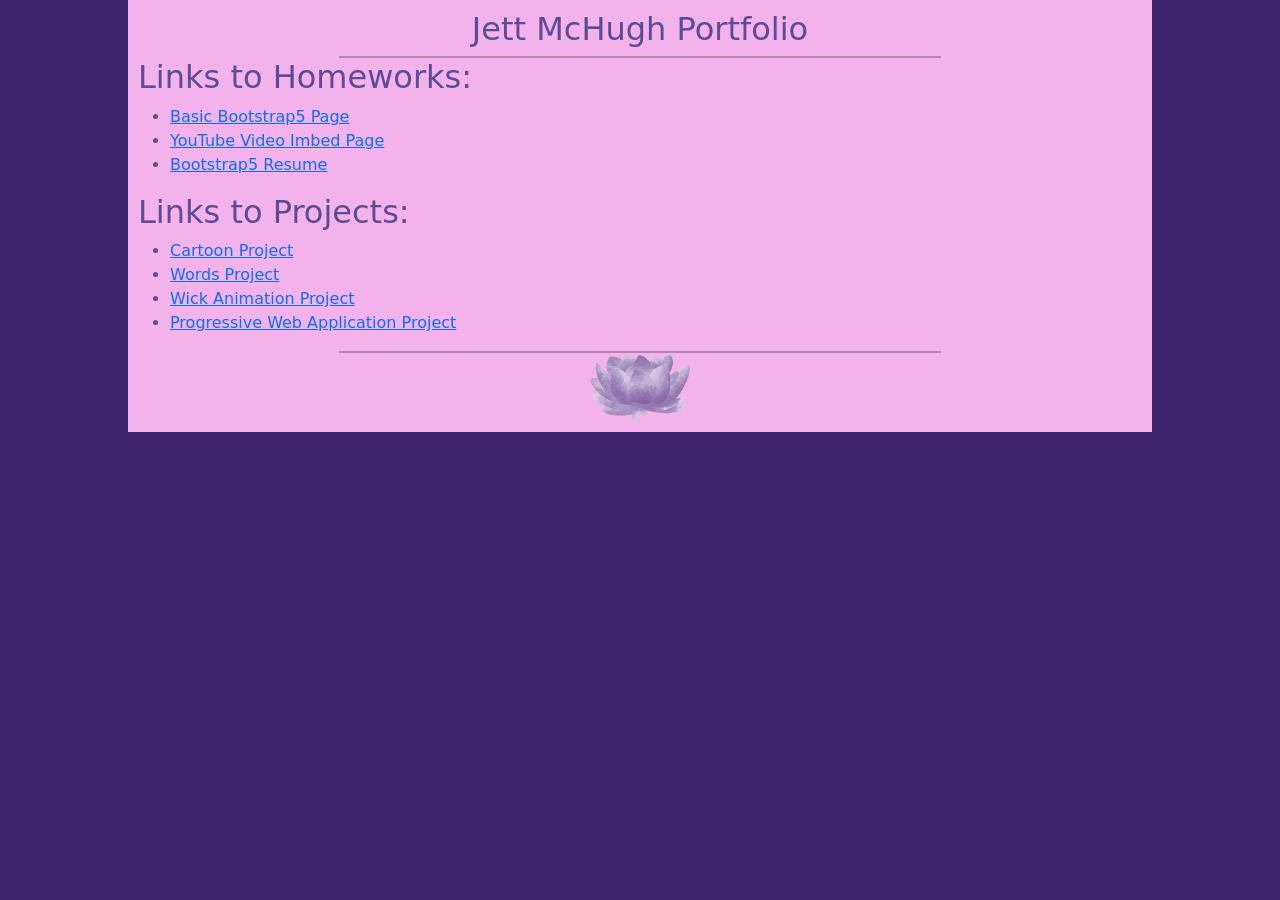
==== index.html @ 84514c6e "Reapply "Finished Basics for all Hws" This reverts commit 88038aecb27e67c8282e053ed1ffb188586c3d6f." ====
<!--Jett McHugh Portfolio-->
<!DOCTYPE html>
<html lang="en">
<head>
	<meta charset="utf-8"/>
	<meta name="viewport" content="width=device-width, initial-scale=1.0">
    <link href="https://cdn.jsdelivr.net/npm/bootstrap@5.3.8/dist/css/bootstrap.min.css" rel="stylesheet" integrity="sha384-sRIl4kxILFvY47J16cr9ZwB07vP4J8+LH7qKQnuqkuIAvNWLzeN8tE5YBujZqJLB" crossorigin="anonymous">
	<link rel="stylesheet" type="text/css" href="./css/active.css">
    <title>Jett McHugh - Portfolio</title>
</head>
<body>
    <div class="box">
        <h1>Jett McHugh Portfolio</h1>
        <hr>
        <h2>Links to Homeworks:</h2>
        <ul>
            <li><a href="./BootstrapPageHW/BootstrapPageHW.html">Basic Bootstrap5 Page</a></li>
            <li><a href="./YoutubePageHW/YoutubePageHW.html">YouTube Video Imbed Page</a></li>
            <li><a href="./ResumePageHW/Resume.html">Bootstrap5 Resume</a></li>
        </ul>
        <h2>Links to Projects:</h2>
        <ul>
            <li><a href="./CartoonProject/CartoonProject.html">Cartoon Project</a></li>
            <li><a href="./WordProject/WordProject.html">Words Project</a></li>
            <li><a href="./WickProject/WickProject.html">Wick Animation Project</a></li>
            <li><a href="./PWAProject/PWAProject.html">Progressive Web Application Project</a></li>
        </ul>
        <hr>
        <div style="text-align: center;">
            <img src="./images/Lotus_transparent.png" alt="Purple lotus" width="100">
        </div>
    </div>
    <script src="https://cdn.jsdelivr.net/npm/bootstrap@5.3.8/dist/js/bootstrap.bundle.min.js" integrity="sha384-FKyoEForCGlyvwx9Hj09JcYn3nv7wiPVlz7YYwJrWVcXK/BmnVDxM+D2scQbITxI" crossorigin="anonymous"></script>
</body>
</html>
---- css/active.css ----
/*Jett (Hannah) McHugh CSS document*/
body {
    background:#3D246C;
    color:#50009c;
}

hr {
    color: black;
    height: 2px;
    border-width: 0;
    background: black;
    width: 60%;
    margin: 0 auto;
}

h1 {
    font-size: 2em;
    text-align: center;
}

.box {
    background:#f3b2e9;
    color:#5C4B99;
    width:80%;
    height: 100%;
    
    padding: 10px;
    margin: auto;
   
}

table {
    border-collapse: collapse;
}

th, td {
    border: 1px solid black;
}
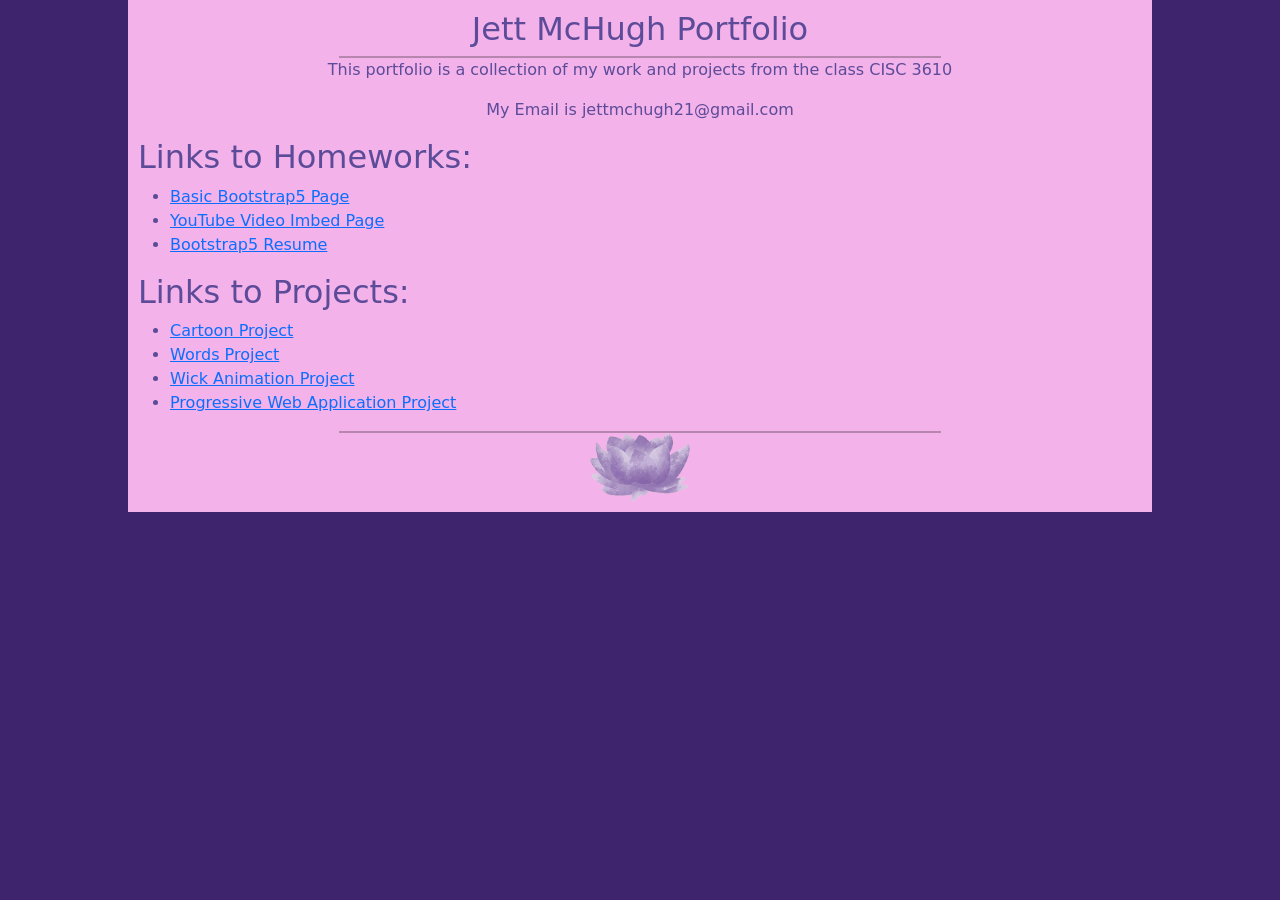
==== commit 343d152b: "Updating Index.html Including required information for portfolio" ====
--- a/index.html
+++ b/index.html
@@ -12,6 +12,8 @@
     <div class="box">
         <h1>Jett McHugh Portfolio</h1>
         <hr>
+        <p style="text-align: center;">This portfolio is a collection of my work and projects from the class CISC 3610</p>
+        <p style="text-align: center;">My Email is jettmchugh21@gmail.com</p>
         <h2>Links to Homeworks:</h2>
         <ul>
             <li><a href="./BootstrapPageHW/BootstrapPageHW.html">Basic Bootstrap5 Page</a></li>
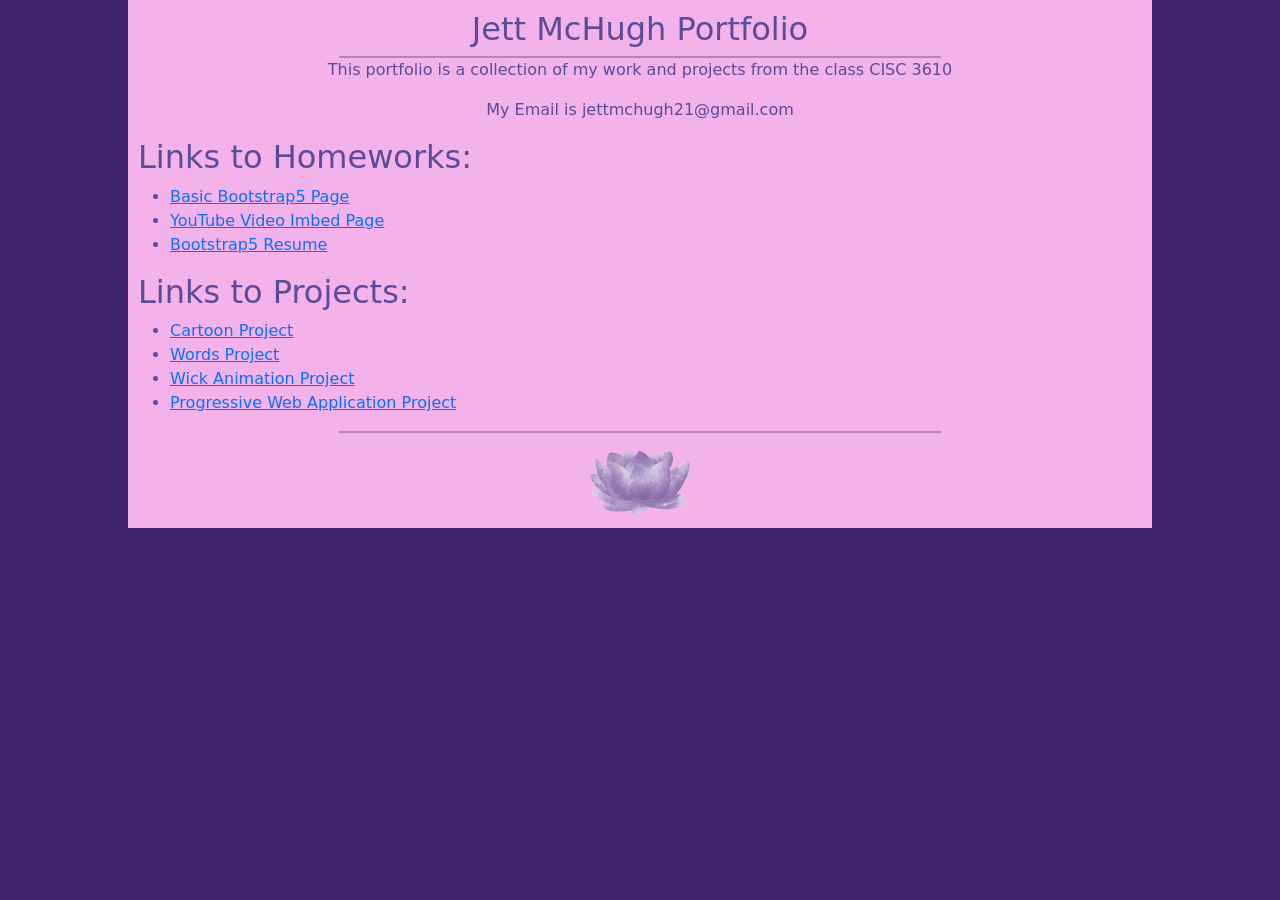
==== commit 89b3c53e: "Update index.html" ====
--- a/index.html
+++ b/index.html
@@ -14,7 +14,7 @@
         <hr>
         <p style="text-align: center;">This portfolio is a collection of my work and projects from the class CISC 3610</p>
         <p style="text-align: center;">My Email is jettmchugh21@gmail.com</p>
-        <h2>Links to Homeworks:</h2>
+        <p style="text-align: center;"><h2>Links to Homeworks:</h2>
         <ul>
             <li><a href="./BootstrapPageHW/BootstrapPageHW.html">Basic Bootstrap5 Page</a></li>
             <li><a href="./YoutubePageHW/YoutubePageHW.html">YouTube Video Imbed Page</a></li>
@@ -28,6 +28,7 @@
             <li><a href="./PWAProject/PWAProject.html">Progressive Web Application Project</a></li>
         </ul>
         <hr>
+        </p>
         <div style="text-align: center;">
             <img src="./images/Lotus_transparent.png" alt="Purple lotus" width="100">
         </div>
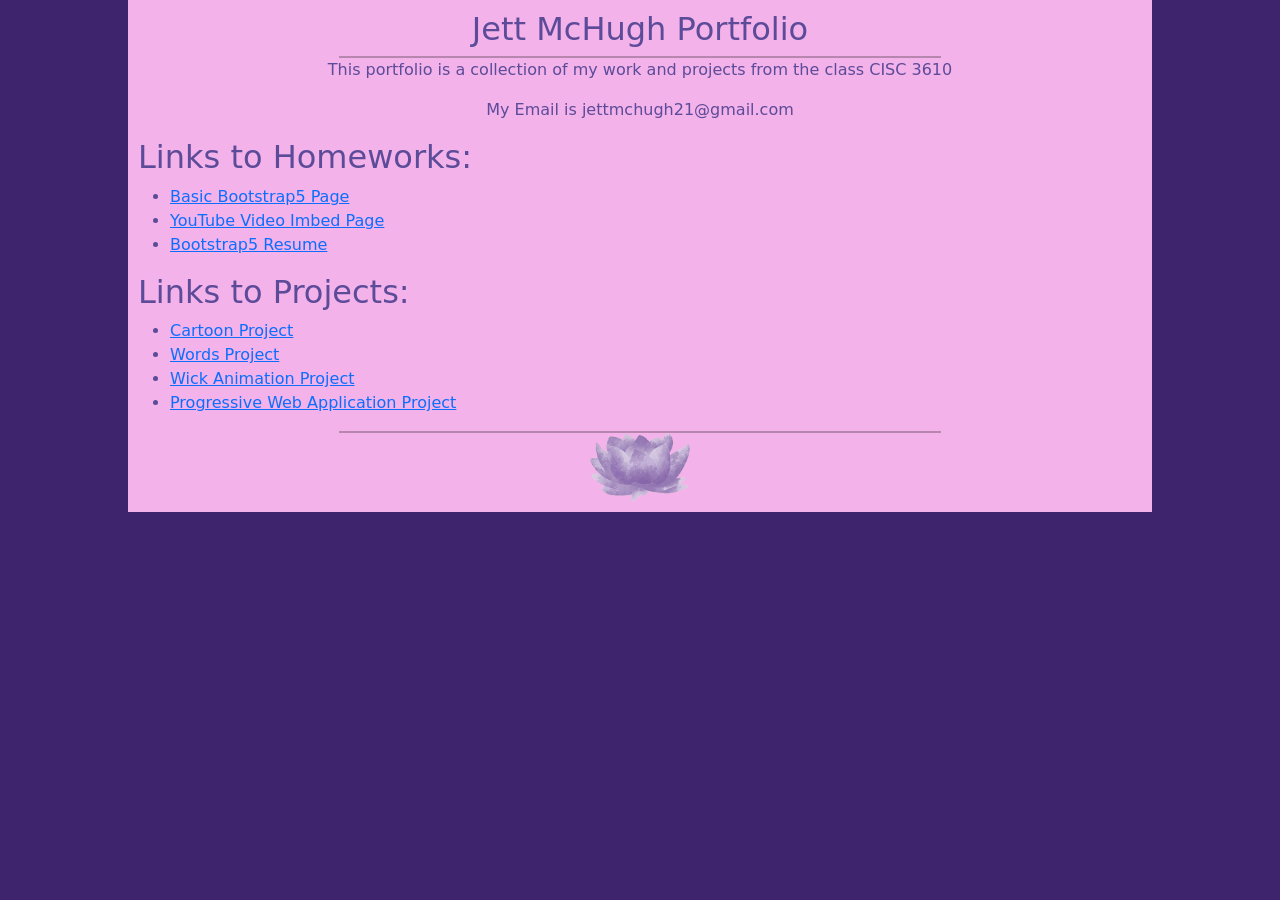
==== commit 1391858a: "Update index.html" ====
--- a/index.html
+++ b/index.html
@@ -14,7 +14,7 @@
         <hr>
         <p style="text-align: center;">This portfolio is a collection of my work and projects from the class CISC 3610</p>
         <p style="text-align: center;">My Email is jettmchugh21@gmail.com</p>
-        <p style="text-align: center;"><h2>Links to Homeworks:</h2>
+        <h2>Links to Homeworks:</h2>
         <ul>
             <li><a href="./BootstrapPageHW/BootstrapPageHW.html">Basic Bootstrap5 Page</a></li>
             <li><a href="./YoutubePageHW/YoutubePageHW.html">YouTube Video Imbed Page</a></li>
@@ -28,7 +28,6 @@
             <li><a href="./PWAProject/PWAProject.html">Progressive Web Application Project</a></li>
         </ul>
         <hr>
-        </p>
         <div style="text-align: center;">
             <img src="./images/Lotus_transparent.png" alt="Purple lotus" width="100">
         </div>
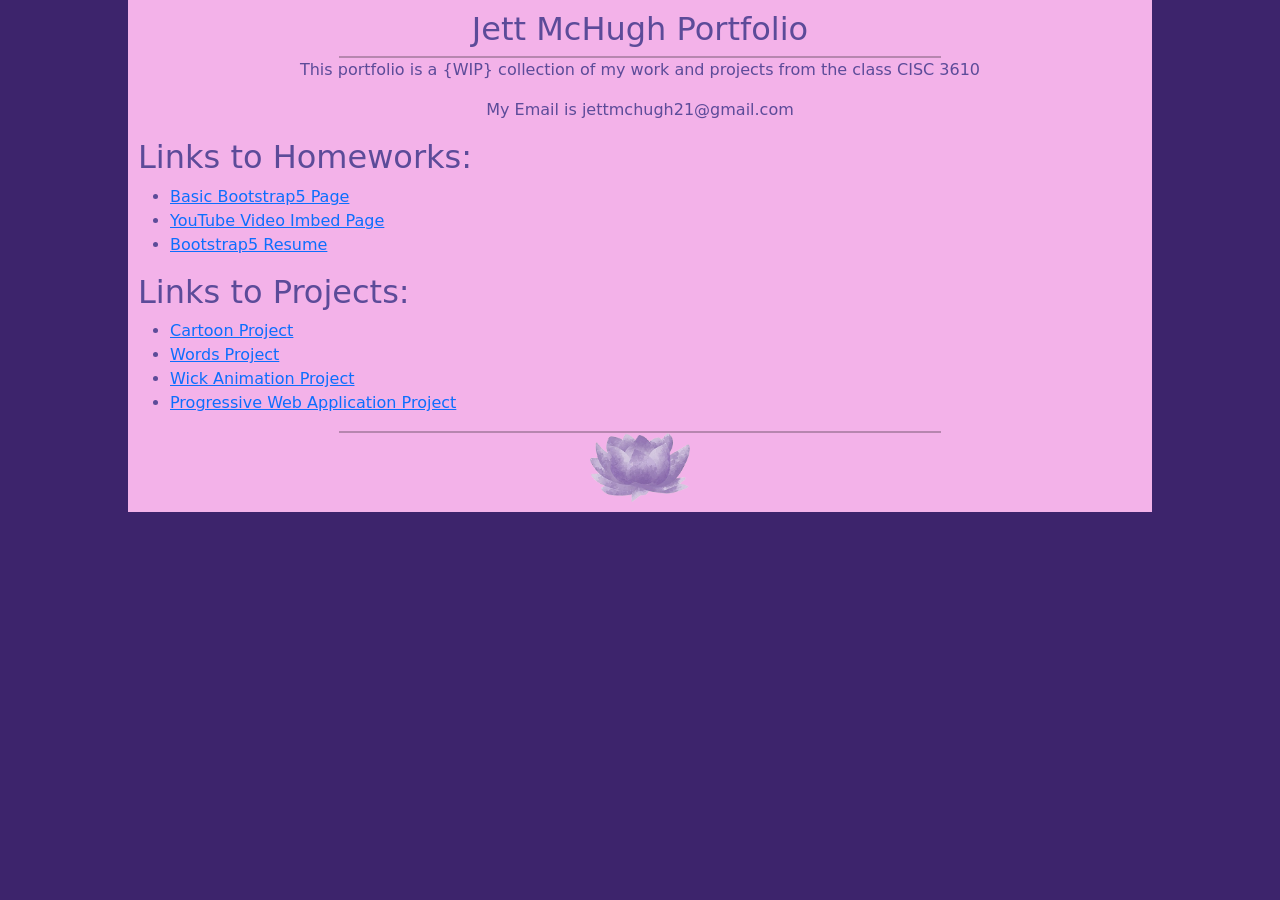
==== commit 26917e22: "Update index.html" ====
--- a/index.html
+++ b/index.html
@@ -12,7 +12,7 @@
     <div class="box">
         <h1>Jett McHugh Portfolio</h1>
         <hr>
-        <p style="text-align: center;">This portfolio is a collection of my work and projects from the class CISC 3610</p>
+        <p style="text-align: center;">This portfolio is a {WIP} collection of my work and projects from the class CISC 3610</p>
         <p style="text-align: center;">My Email is jettmchugh21@gmail.com</p>
         <h2>Links to Homeworks:</h2>
         <ul>
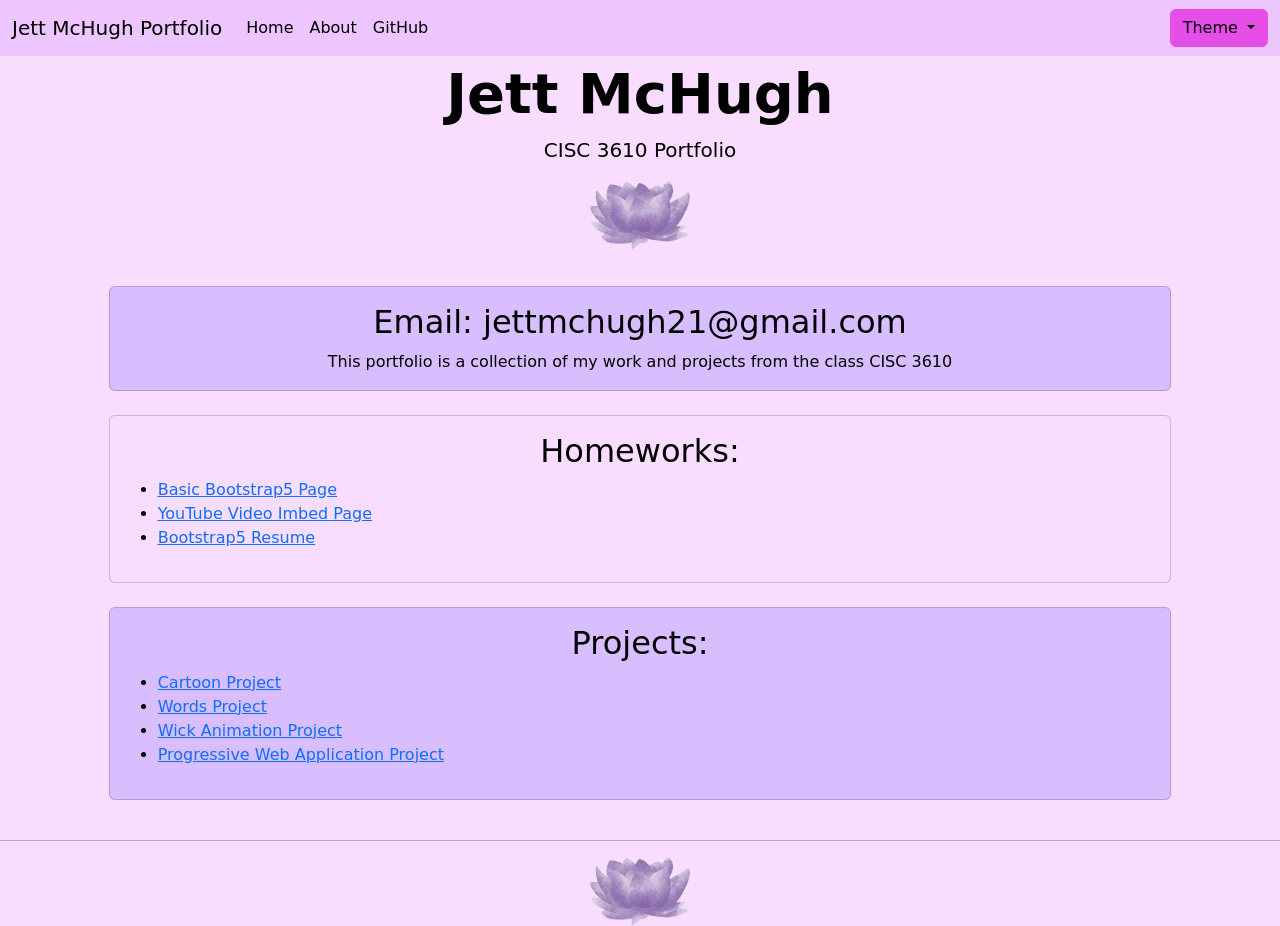
==== commit 700549a8: "Finish Portfolio Finish portfolio by updating all pages to bootstrap" ====
--- a/index.html
+++ b/index.html
@@ -1,37 +1,127 @@
-<!--Jett McHugh Portfolio-->
 <!DOCTYPE html>
 <html lang="en">
 <head>
-	<meta charset="utf-8"/>
-	<meta name="viewport" content="width=device-width, initial-scale=1.0">
-    <link href="https://cdn.jsdelivr.net/npm/bootstrap@5.3.8/dist/css/bootstrap.min.css" rel="stylesheet" integrity="sha384-sRIl4kxILFvY47J16cr9ZwB07vP4J8+LH7qKQnuqkuIAvNWLzeN8tE5YBujZqJLB" crossorigin="anonymous">
-	<link rel="stylesheet" type="text/css" href="./css/active.css">
-    <title>Jett McHugh - Portfolio</title>
+    <meta charset="UTF-8">
+    <meta name="viewport" content="width=device-width, initial-scale=1.0">
+    <title>Portfolio Index</title>
+    <link href="https://cdn.jsdelivr.net/npm/bootstrap@5.3.3/dist/css/bootstrap.min.css" rel="stylesheet">
+    <link rel="stylesheet" href="css/active.css">
+    
 </head>
 <body>
-    <div class="box">
-        <h1>Jett McHugh Portfolio</h1>
-        <hr>
-        <p style="text-align: center;">This portfolio is a {WIP} collection of my work and projects from the class CISC 3610</p>
-        <p style="text-align: center;">My Email is jettmchugh21@gmail.com</p>
-        <h2>Links to Homeworks:</h2>
-        <ul>
-            <li><a href="./BootstrapPageHW/BootstrapPageHW.html">Basic Bootstrap5 Page</a></li>
-            <li><a href="./YoutubePageHW/YoutubePageHW.html">YouTube Video Imbed Page</a></li>
-            <li><a href="./ResumePageHW/Resume.html">Bootstrap5 Resume</a></li>
-        </ul>
-        <h2>Links to Projects:</h2>
-        <ul>
-            <li><a href="./CartoonProject/CartoonProject.html">Cartoon Project</a></li>
-            <li><a href="./WordProject/WordProject.html">Words Project</a></li>
-            <li><a href="./WickProject/WickProject.html">Wick Animation Project</a></li>
-            <li><a href="./PWAProject/PWAProject.html">Progressive Web Application Project</a></li>
-        </ul>
-        <hr>
-        <div style="text-align: center;">
-            <img src="./images/Lotus_transparent.png" alt="Purple lotus" width="100">
+    <!-- Navbar -->
+    <nav class="navbar navbar-expand-lg navbar-light bg-light">
+        <div class="container-fluid">
+            <a class="navbar-brand">Jett McHugh Portfolio</a>
+            <button class="navbar-toggler" type="button" data-bs-toggle="collapse" data-bs-target="#navbarNav">
+                <span class="navbar-toggler-icon"></span>
+            </button>
+            <div class="collapse navbar-collapse" id="navbarNav">
+                <ul class="navbar-nav me-auto">
+                    <li class="nav-item">
+                        <a class="nav-link active" href="index.html">Home</a>
+                    </li>
+                    <li class="nav-item">
+                        <a class="nav-link" href="ResumePageHW/Resume.html">About</a>
+                    </li>
+                    <li class="nav-item">
+                        <a class="nav-link" href="https://github.com/UnciaCoding?tab=repositories">GitHub</a>
+                    </li>
+                </ul>
+                <!-- Dark Mode Dropdown -->
+                <div class="dropdown">
+                    <button class="btn btn-custom2 dropdown-toggle" type="button" id="themeDropdown" data-bs-toggle="dropdown" aria-expanded="false">
+                        <i class="bi bi-moon-fill"></i> Theme
+                    </button>
+                    <ul class="dropdown-menu dropdown-menu-end" aria-labelledby="themeDropdown">
+                        <li><a class="dropdown-item" href="#" id="lightTheme"><i class="bi bi-sun-fill"></i> Light Mode</a></li>
+                        <li><a class="dropdown-item" href="#" id="darkTheme"><i class="bi bi-moon-fill"></i> Dark Mode</a></li>
+                    </ul>
+                </div>
+            </div>
+        </div>
+    </nav>
+    <section class="py-1 text-center">
+        <div class="container">
+            <h1 class="display-4 fw-bold">Jett McHugh</h1>
+            <p class="lead">CISC 3610 Portfolio</p>
+            <div style="text-align: center;">
+                <img src="images/Lotus_transparent.png" alt="Purple lotus" width="100">
+            </div>
+        </div>
+    </section>
+    <div class="row justify-content-center mt-2">
+        <div class="col-md-10">
+            <div class="card my-4 mx-auto" style="background-color: var(--bs-bg-1);">
+                <div class="card-body">
+                    <h2 class="card-title text-center">Email: jettmchugh21@gmail.com</h2>
+                    <p class="card-text text-center">This portfolio is a collection of my work and projects from the class CISC 3610
+                    </p>
+                </div>
+            </div>
+            <div class="card my-4 mx-auto">
+                <div class="card-body">
+                    <h2 class="card-title text-center">Homeworks:</h2>
+                    <ul>
+                        <li><a href="./BootstrapPageHW/BootstrapPageHW.html">Basic Bootstrap5 Page</a></li>
+                        <li><a href="./YoutubePageHW/YoutubePageHW.html">YouTube Video Imbed Page</a></li>
+                        <li><a href="./ResumePageHW/Resume.html">Bootstrap5 Resume</a></li>
+                    </ul>
+                </div>
+            </div>
+            <div class="card my-4 mx-auto" style="background-color: var(--bs-bg-1);">
+                <div class="card-body">
+                    <h2 class="card-title text-center">Projects:</h2>
+                    <ul>
+                        <li><a href="./CartoonProject/CartoonProject.html">Cartoon Project</a></li>
+                        <li><a href="./WordProject/WordProject.html">Words Project</a></li>
+                        <li><a href="./WickProject/WickProject.html">Wick Animation Project</a></li>
+                        <li><a href="https://unciacoding.github.io/CISC3610_PWAProject.github.io/">Progressive Web Application Project</a></li>
+                    </ul>
+                </div>
+            </div>
         </div>
     </div>
+    <hr>
+    <div style="text-align: center;">
+        <img src="./images/Lotus_transparent.png" alt="Purple lotus" width="100">
+    </div>
+    <script>
+        // Dark mode functionality
+        const lightThemeBtn = document.getElementById('lightTheme');
+        const darkThemeBtn = document.getElementById('darkTheme');
+        const html = document.documentElement;
+        const navbar = document.querySelector('.navbar');
+
+        // Check for saved theme preference
+        const currentTheme = localStorage.getItem('theme') || 'light';
+        setTheme(currentTheme);
+
+        lightThemeBtn.addEventListener('click', (e) => {
+            e.preventDefault();
+            setTheme('light');
+            localStorage.setItem('theme', 'light');
+        });
+
+        darkThemeBtn.addEventListener('click', (e) => {
+            e.preventDefault();
+            setTheme('dark');
+            localStorage.setItem('theme', 'dark');
+        });
+
+        function setTheme(theme) {
+            html.setAttribute('data-bs-theme', theme);
+
+            // Update navbar classes
+            if (theme === 'dark') {
+                navbar.classList.remove('navbar-light', 'bg-light');
+                navbar.classList.add('navbar-dark', 'bg-dark');
+            } else {
+                navbar.classList.remove('navbar-dark', 'bg-dark');
+                navbar.classList.add('navbar-light', 'bg-light');
+            }
+        }
+    </script>
     <script src="https://cdn.jsdelivr.net/npm/bootstrap@5.3.8/dist/js/bootstrap.bundle.min.js" integrity="sha384-FKyoEForCGlyvwx9Hj09JcYn3nv7wiPVlz7YYwJrWVcXK/BmnVDxM+D2scQbITxI" crossorigin="anonymous"></script>
 </body>
 </html>
--- a/css/active.css
+++ b/css/active.css
@@ -1,38 +1,56 @@
-/*Jett (Hannah) McHugh CSS document*/
-body {
-    background:#3D246C;
-    color:#50009c;
+/* Light mode colors */
+[data-bs-theme="light"] {
+    --bs-body-bg: #f8ddff; /* Pale lavender background */
+    --bs-body-color: #000000; /* Black text */
+    --bs-bg-1: #d8bdff;
 }
 
-hr {
-    color: black;
-    height: 2px;
-    border-width: 0;
-    background: black;
-    width: 60%;
-    margin: 0 auto;
+/* Dark mode colors */
+[data-bs-theme="dark"] {
+    --bs-body-bg: #2f1b3d; /* Deep gray-purple background */
+    --bs-body-color: #ffffff; /* White text */
+    --bs-bg-1: #2c2b77;
 }
 
-h1 {
-    font-size: 2em;
-    text-align: center;
+/* Navbar custom colors */
+[data-bs-theme="light"] .navbar-light {
+    background-color: #edc6ff !important; /* Pale lavender for light navbar */
+    --bs-navbar-color: #000000;
+    --bs-navbar-brand-color: #000000;
+    --bs-nav-link-color: #000000;
 }
 
-.box {
-    background:#f3b2e9;
-    color:#5C4B99;
-    width:80%;
-    height: 100%;
-    
-    padding: 10px;
-    margin: auto;
-   
+[data-bs-theme="dark"] .navbar-dark {
+    background-color: #4b0082 !important; /* Deep purple for dark navbar */
+    --bs-navbar-color: #ffffff;
+    --bs-navbar-brand-color: #ffffff;
+    --bs-nav-link-color: #ffffff;
 }
-
-table {
-    border-collapse: collapse;
+.btn-custom1 {
+    --bs-btn-bg: #0090c9; /* Sky blue */
+    --bs-btn-border-color: #0090c9;
+    --bs-btn-color: #000000;
+    --bs-btn-hover-bg: #00668e;
+    --bs-btn-hover-border-color: #00668e;
 }
-
-th, td {
-    border: 1px solid black;
+.btn-custom2 {
+    --bs-btn-bg: #e54fe7; /* Pink*/
+    --bs-btn-border-color: #e54fe7;
+    --bs-btn-color: #000000;
+    --bs-btn-hover-bg: #bc44be;
+    --bs-btn-hover-border-color: #bc44be;
+}
+[data-bs-theme="dark"] .btn-custom1 {
+    --bs-btn-bg: #add8e6; /* Light blue */
+    --bs-btn-border-color: #add8e6;
+    --bs-btn-color: #000000;
+    --bs-btn-hover-bg: #71b8d4;
+    --bs-btn-hover-border-color: #71b8d4;
+}
+[data-bs-theme="dark"] .btn-custom2 {
+    --bs-btn-bg: #f37ff5;
+    --bs-btn-border-color: #f37ff5;
+    --bs-btn-color: #000000;
+    --bs-btn-hover-bg: #fb95fd;
+    --bs-btn-hover-border-color: #fb95fd;
 }
